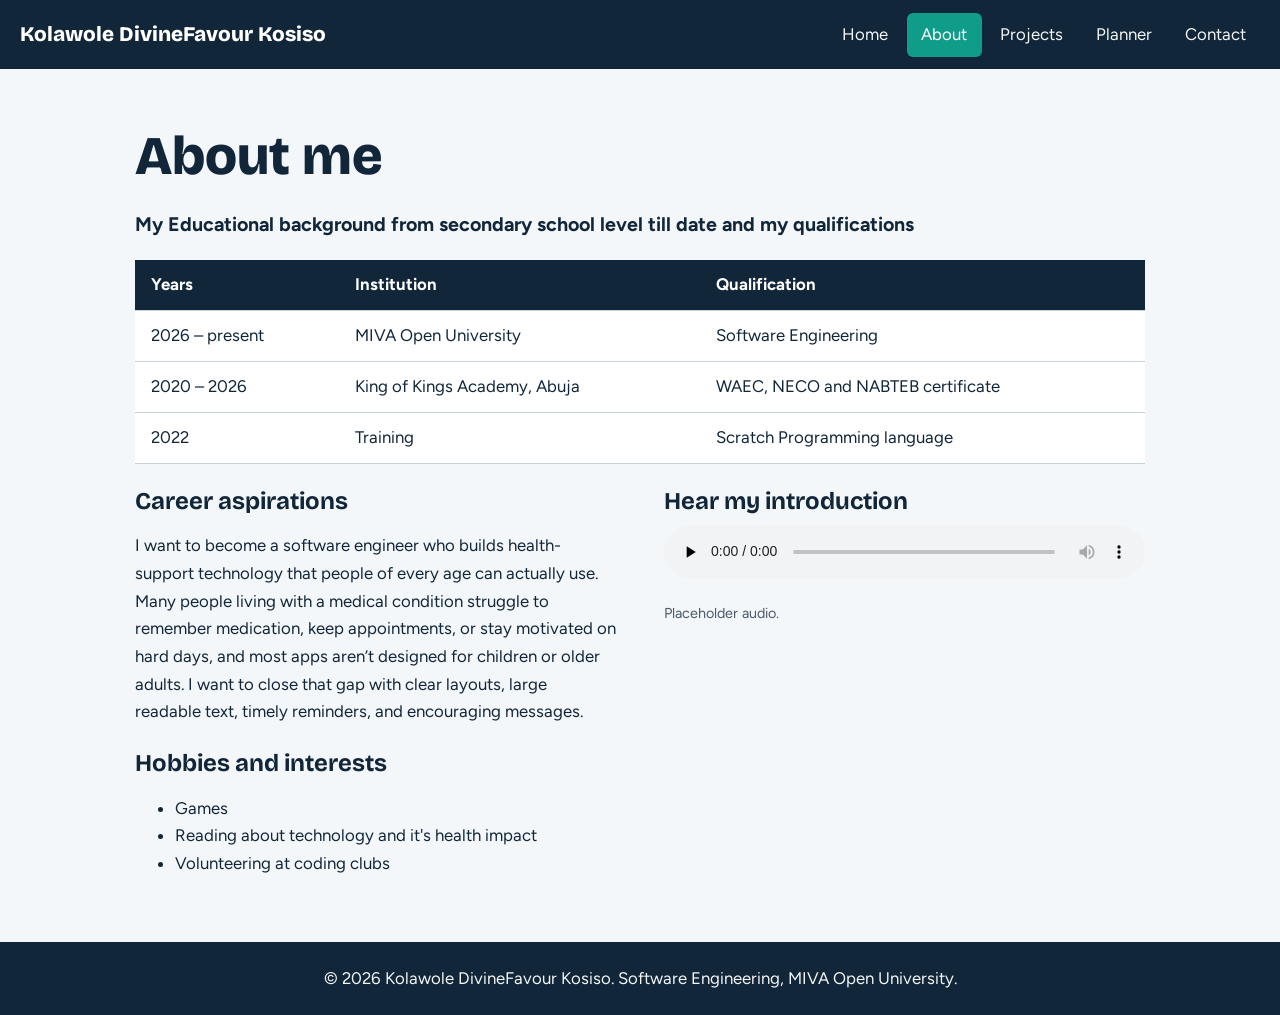
==== about.html @ 06e9c957 "Add files via upload" ====
<!DOCTYPE html>
<html lang="en">
<head>
<meta charset="UTF-8">
<meta name="viewport" content="width=device-width, initial-scale=1">
<meta name="description" content="Academic portfolio and student planner of Kolawole DivineFavour Kosiso.">
<title>About | Kolawole DivineFavour Kosiso</title>
<link rel="preconnect" href="https://fonts.googleapis.com">
<link rel="preconnect" href="https://fonts.gstatic.com" crossorigin>
<link href="https://fonts.googleapis.com/css2?family=Bricolage+Grotesque:wght@600;800&family=Figtree:wght@400;600&display=swap" rel="stylesheet">
<link rel="stylesheet" href="style.css">
<script src="script.js" defer></script>
</head>
<body class="about">
<header class="site-header">
  <a class="brand" href="index.html">Kolawole DivineFavour Kosiso</a>
  <button class="menu-btn" id="menuBtn" aria-expanded="false" aria-controls="mainNav">Menu</button>
  <nav id="mainNav" aria-label="Main">
    <ul>
      <li><a href="index.html">Home</a></li>
      <li><a href="about.html">About</a></li>
      <li><a href="projects.html">Projects</a></li>
      <li><a href="planner.html">Planner</a></li>
      <li><a href="contact.html">Contact</a></li>
    </ul>
  </nav>
</header>
<main>
<h1>About me</h1>
<section>
  <h3>My Educational background from secondary school level till date and my qualifications</h3>
  <div class="table-wrap">
  <table>
    <thead><tr><th scope="col">Years</th><th scope="col">Institution</th><th scope="col">Qualification</th></tr></thead>
    <tbody>
      <tr><td>2026 – present</td><td>MIVA Open University</td><td>Software Engineering</td></tr>
      <tr><td>2020 – 2026</td><td>King of Kings Academy, Abuja</td><td> WAEC, NECO and NABTEB certificate </td></tr>
      <tr><td>2022</td><td>Training</td><td>Scratch Programming language </td></tr>
    </tbody>
  </table>
  </div>
</section>
<section class="two-col">
  <div>
    <h2>Career aspirations</h2>
    <p>I want to become a software engineer who builds health-support technology that people of every age can actually use. Many people living with a medical condition struggle to remember medication, keep appointments, or stay motivated on hard days, and most apps aren’t designed for children or older adults. I want to close that gap with clear layouts, large readable text, timely reminders, and encouraging messages.</p>
    <h2>Hobbies and interests</h2>
    <ul>
      <li>Games</li>
      <li>Reading about technology and it's health impact</li>
      <li>Volunteering at coding clubs</li>
    </ul>
  </div>
  <div>
    <h2>Hear my introduction</h2>
    <audio controls preload="none"><source src="Vn.mp31.m4a" type="audio/mpeg">Your browser does not support audio playback.</audio>
    <p class="note">Placeholder audio.<!--Replace intro.wav with a recording of yourself.--></p>
  </div>
</section>
</main>
<footer class="site-footer">
  <p>&copy; <span id="year">2026</span> Kolawole DivineFavour Kosiso. Software Engineering, MIVA Open University.</p>
  
</footer>
</body>
</html>
---- style.css ----
:root{--ink:#12263a;--chalk:#f4f7f9;--teal:#0f9d8a;--teal-dark:#0a7366;--amber:#f2b134;--line:#c9d3db;--white:#fff;--err:#b3261e;
--head:"Bricolage Grotesque",system-ui,sans-serif;--body:"Figtree",system-ui,sans-serif}
*,*::before,*::after{box-sizing:border-box}
body{margin:0;font:1.05rem/1.65 var(--body);color:var(--ink);background:var(--chalk);display:flex;flex-direction:column;min-height:100vh}
main{width:min(1050px,100%);margin:0 auto;padding:2rem 1.25rem 3rem;flex:1}
h1,h2{font-family:var(--head);line-height:1.15;margin:1.5rem 0 .6rem}
h1{font-size:clamp(2rem,5vw,3.4rem);font-weight:800}
h2{font-size:1.5rem}
p{max-width:68ch}
a{color:var(--teal-dark)}
a:hover{color:var(--ink)}
:focus-visible{outline:3px solid var(--amber);outline-offset:2px}
img{max-width:100%;height:auto;display:block}
.lead{font-size:1.2rem}
.note{font-size:.9rem;opacity:.75}
/* header + nav */
.site-header{background:var(--ink);display:flex;align-items:center;justify-content:space-between;padding:.8rem 1.25rem;position:sticky;top:0;z-index:10;flex-wrap:wrap}
.brand{color:var(--white);font:800 1.3rem var(--head);text-decoration:none}
nav ul{list-style:none;display:flex;gap:.25rem;margin:0;padding:0}
nav a{color:var(--chalk);text-decoration:none;padding:.5rem .9rem;border-radius:6px;display:block;transition:background .2s,color .2s}
nav a:hover{background:rgba(255,255,255,.14);color:var(--white)}
nav a[aria-current="page"]{background:var(--teal);color:var(--white)}
.menu-btn{display:none;background:none;color:var(--white);border:2px solid var(--white);border-radius:6px;padding:.4rem .9rem;font:inherit;cursor:pointer}
/* hero */
.hero{display:grid;grid-template-columns:1.3fr 1fr;gap:3rem;align-items:center;padding:1rem 0 2rem}
.kicker{color:var(--teal-dark);font-weight:600;margin:0}
.portrait{margin:0}
.portrait img{border-radius:200px 200px 16px 16px;border:6px solid var(--ink);box-shadow:14px 14px 0 var(--amber);animation:rise .9s ease-out both}
.portrait figcaption{font-size:.8rem;opacity:.6;margin-top:1.2rem}
@keyframes rise{from{opacity:0;transform:translateY(24px)}to{opacity:1;transform:none}}
.band{background:var(--ink);color:var(--chalk);padding:2rem;border-radius:12px}
.band h2{margin-top:0}
.facts{list-style:none;display:grid;grid-template-columns:repeat(auto-fit,minmax(200px,1fr));gap:1rem;padding:0;margin:1.5rem 0 0}
.facts strong{display:block;color:var(--amber)}
/* buttons */
.btn{display:inline-block;background:var(--teal);color:var(--white);border:0;border-radius:8px;padding:.7rem 1.4rem;font:600 1rem var(--body);text-decoration:none;cursor:pointer;transition:background .2s,transform .2s}
.btn:hover{background:var(--teal-dark);color:var(--white);transform:translateY(-2px)}
.btn-ghost{background:transparent;color:var(--ink);box-shadow:inset 0 0 0 2px var(--ink)}
.btn-ghost:hover{background:var(--ink)}
.actions{display:flex;gap:.8rem;flex-wrap:wrap}
/* about */
.table-wrap{overflow-x:auto}
table{border-collapse:collapse;width:100%;background:var(--white)}
caption{text-align:left;font-weight:600;padding-bottom:.5rem}
th,td{text-align:left;padding:.7rem 1rem;border-bottom:1px solid var(--line)}
th{background:var(--ink);color:var(--white)}
.two-col{display:grid;grid-template-columns:1fr 1fr;gap:3rem}
.skills{list-style:none;padding:0}
.skills li{margin-bottom:.9rem}
.bar{display:block;height:8px;background:var(--line);border-radius:4px;margin-top:.3rem;overflow:hidden}
.bar::after{content:"";display:block;height:100%;width:var(--level);background:var(--teal);transition:width .8s}
audio{width:100%}
/* projects */
.cards{display:grid;grid-template-columns:repeat(auto-fit,minmax(280px,1fr));gap:1.5rem;margin-top:1.5rem}
.card{background:var(--white);border:1px solid var(--line);border-radius:12px;padding:1rem 1rem 1.2rem;transition:transform .2s,border-color .2s}
.card:hover{transform:translateY(-4px);border-color:var(--teal)}
.card img{border-radius:8px}
.card h2{margin-top:1rem}
/* forms */
label{font-weight:600;display:block;margin-bottom:.25rem}
input,textarea{width:100%;padding:.65rem .8rem;border:2px solid var(--line);border-radius:8px;font:inherit;background:var(--white);color:var(--ink)}
input:focus,textarea:focus{border-color:var(--teal);outline:none}
.stack{max-width:560px}
.field{margin-bottom:1.1rem}
.field.invalid input,.field.invalid textarea{border-color:var(--err)}
.error{color:var(--err);font-size:.9rem;display:block;min-height:1.2em}
.success{color:var(--teal-dark);font-weight:600}
.inline-form{display:grid;grid-template-columns:2fr 1fr auto;gap:.5rem 1rem;align-items:end;max-width:850px}
.inline-form label:nth-of-type(1){grid-column:1}.inline-form label:nth-of-type(2){grid-column:2}
/* planner */
.tasks{list-style:none;padding:0;max-width:850px}
.tasks li{display:flex;align-items:center;gap:.8rem;background:var(--white);border:1px solid var(--line);border-radius:8px;padding:.7rem 1rem;margin-bottom:.6rem;animation:rise .35s ease-out both}
.tasks .label{flex:1}
.tasks small{display:block;opacity:.7}
.tasks input[type=checkbox]{width:1.3rem;height:1.3rem;accent-color:var(--teal)}
.tasks li.done .label strong{text-decoration:line-through;opacity:.55}
.tasks li.overdue small{color:var(--err);opacity:1}
.del{background:none;border:2px solid var(--line);border-radius:6px;padding:.3rem .7rem;font:inherit;cursor:pointer;color:var(--err);transition:background .2s}
.del:hover{background:var(--err);border-color:var(--err);color:var(--white)}
.count{font-weight:600}
/* footer */
.site-footer{background:var(--ink);color:var(--chalk);text-align:center;padding:1.2rem}
.site-footer p{margin:.2rem auto}
.site-footer a{color:var(--amber)}
/* responsive */
@media(max-width:760px){
  .hero,.two-col{grid-template-columns:1fr;gap:1.5rem}
  .portrait{max-width:300px}
  .menu-btn{display:block}
  nav{display:none;width:100%}
  nav.open{display:block}
  nav ul{flex-direction:column;padding-top:.6rem}
  .inline-form{grid-template-columns:1fr}
  .inline-form label:nth-of-type(n){grid-column:1}
}
@media(prefers-reduced-motion:reduce){*{animation:none!important;transition:none!important}}
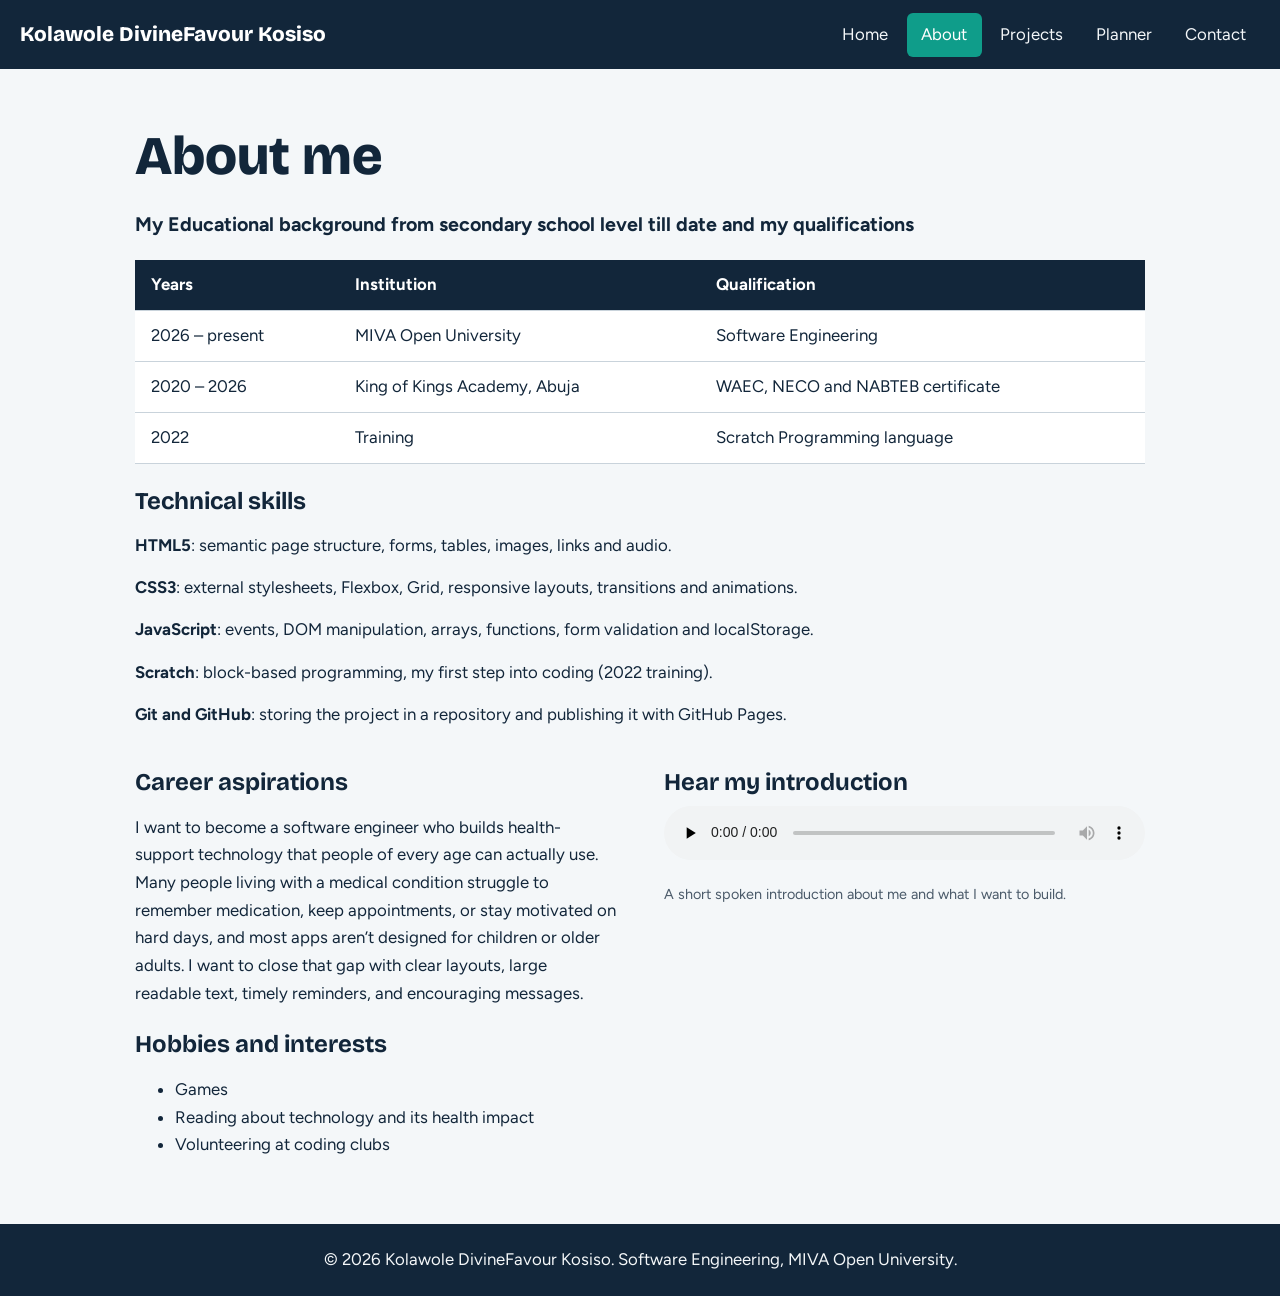
==== commit 982ded2f: "Add files via upload Fix typos, add skills and greeting, fix planner layout" ====
--- a/about.html
+++ b/about.html
@@ -40,6 +40,16 @@
   </table>
   </div>
 </section>
+<section>
+  <h2>Technical skills</h2>
+  <ul class="skills">
+    <li><strong>HTML5</strong>: semantic page structure, forms, tables, images, links and audio.</li>
+    <li><strong>CSS3</strong>: external stylesheets, Flexbox, Grid, responsive layouts, transitions and animations.</li>
+    <li><strong>JavaScript</strong>: events, DOM manipulation, arrays, functions, form validation and localStorage.</li>
+    <li><strong>Scratch</strong>: block-based programming, my first step into coding (2022 training).</li>
+    <li><strong>Git and GitHub</strong>: storing the project in a repository and publishing it with GitHub Pages.</li>
+  </ul>
+</section>
 <section class="two-col">
   <div>
     <h2>Career aspirations</h2>
@@ -47,14 +57,14 @@
     <h2>Hobbies and interests</h2>
     <ul>
       <li>Games</li>
-      <li>Reading about technology and it's health impact</li>
+      <li>Reading about technology and its health impact</li>
       <li>Volunteering at coding clubs</li>
     </ul>
   </div>
   <div>
     <h2>Hear my introduction</h2>
-    <audio controls preload="none"><source src="Vn.mp31.m4a" type="audio/mpeg">Your browser does not support audio playback.</audio>
-    <p class="note">Placeholder audio.<!--Replace intro.wav with a recording of yourself.--></p>
+    <audio controls preload="none"><source src="Vn.mp31.m4a" type="audio/mp4">Your browser does not support audio playback.</audio>
+    <p class="note">A short spoken introduction about me and what I want to build.</p>
   </div>
 </section>
 </main>
